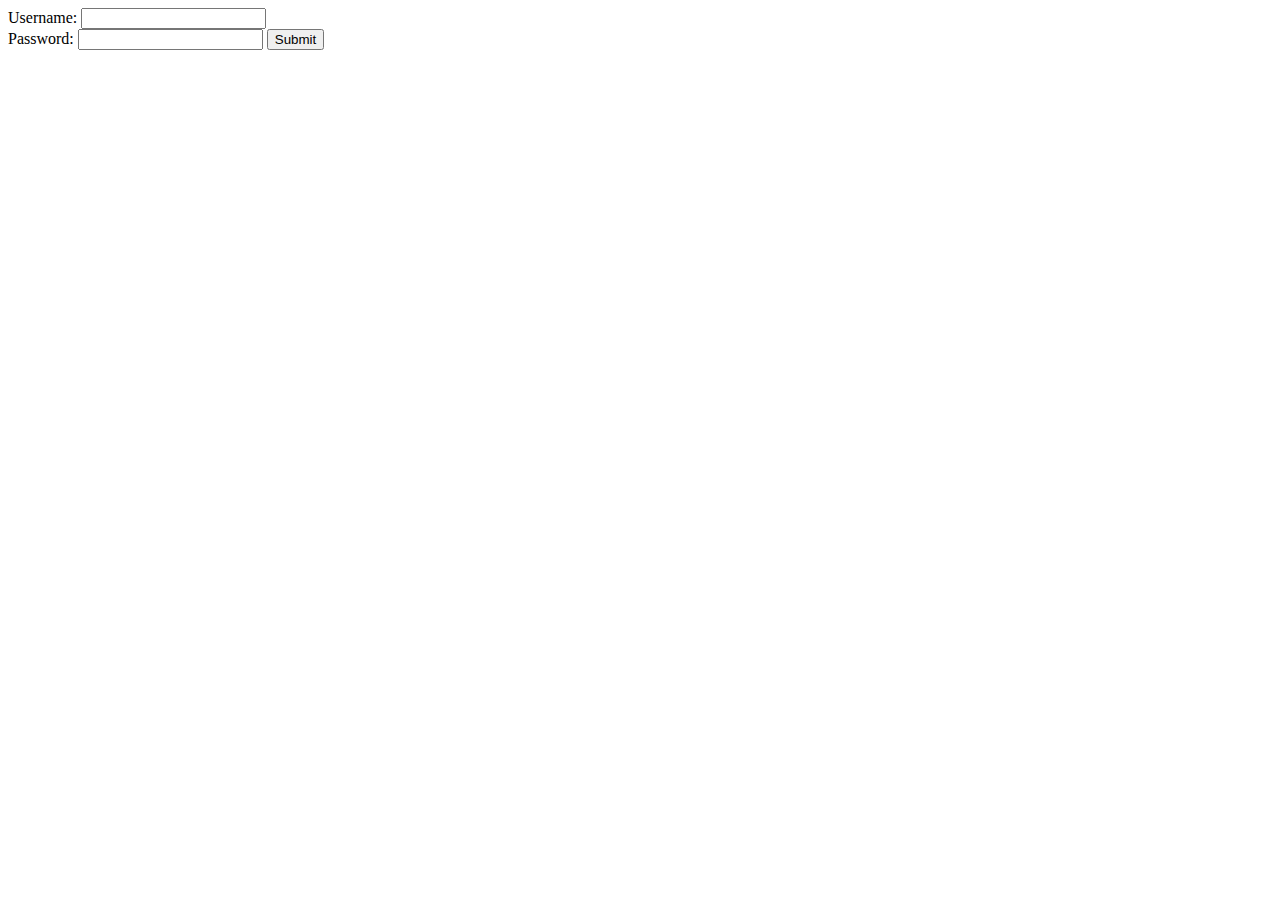
==== index.html @ 33faaf54 "Index / Process" ====
<!DOCTYPE HTML>
<head>
</head>


<body>
	<form action="process.php" method="get">
		Username: <input type="text" name="username">
		<br>
		Password: <input type="text" name="password">
		<input type="submit">
	</form>
</body>

</html>
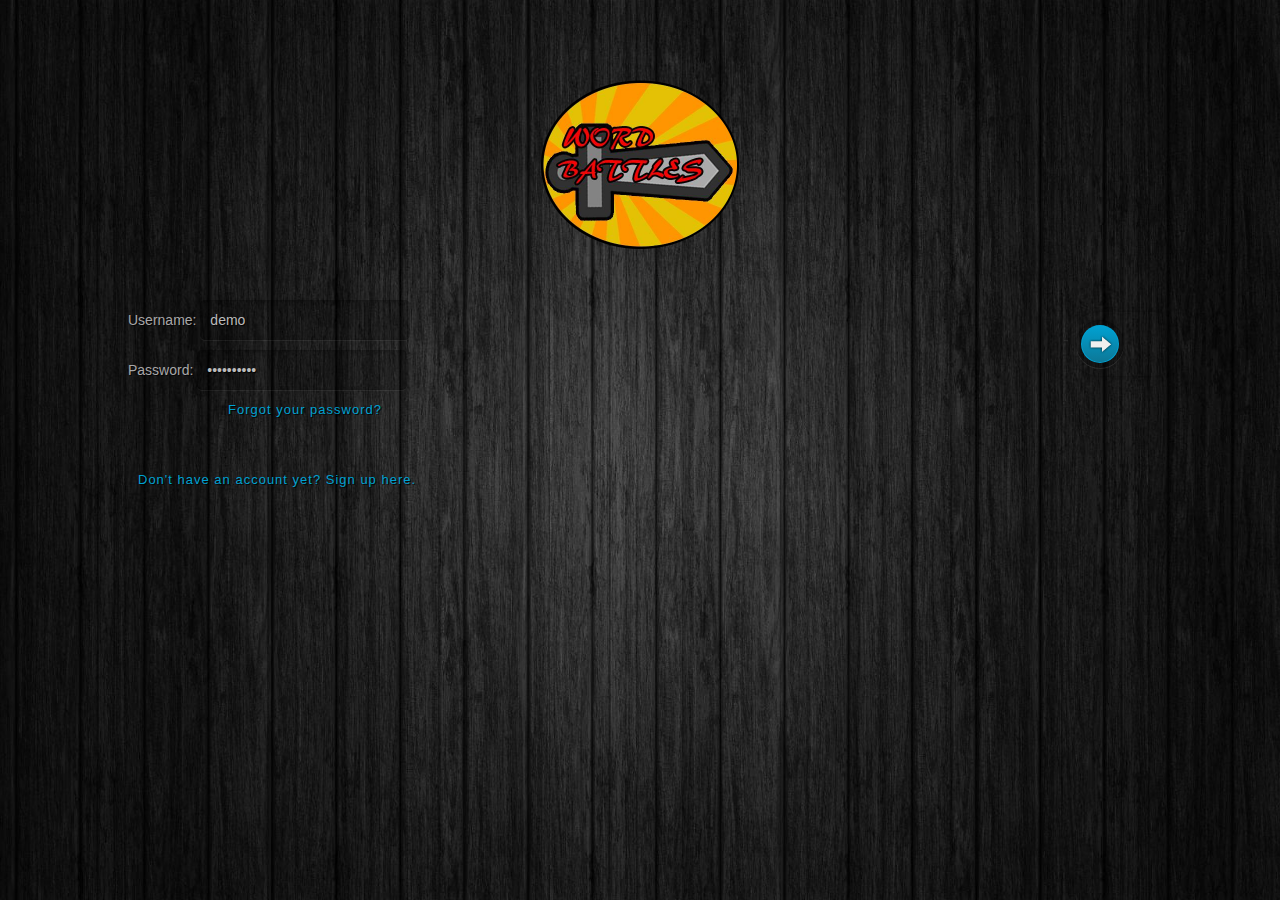
==== commit dd2856a2: "Final Submission" ====
--- a/index.html
+++ b/index.html
@@ -1,15 +1,45 @@
-<!DOCTYPE HTML>
-<head>
-</head>
-
-
-<body>
-	<form action="process.php" method="get">
-		Username: <input type="text" name="username">
-		<br>
-		Password: <input type="text" name="password">
-		<input type="submit">
-	</form>
-</body>
-
-</html>+<html>
+	<head>
+		<meta name="viewport" content="width=device-width, user-scalable=no" />
+		<meta http-equiv="Content-type" content="text/html; charset=utf-8">
+		<meta http-equiv="X-UA-Compatible" content="IE=edge,chrome=1">
+		<title>Log into Word Battles</title>
+		<link rel="stylesheet" href="css/templateStyle.css">
+		<link rel="stylesheet" href="css/main.css">
+		
+		<script type="text/javascript" src="js/jquery.min.js"></script>
+		<script type="text/javascript" src="js/jquery-ui.min.js"></script>
+		<script type="text/javascript" src="js/jquery.ui.touch-punch.min.js"></script>
+		<script type="text/javascript" src="js/main.js"></script>
+		
+	</head>
+	
+	<body style="background-color: #000000">
+		
+		<div class="centerText mainLogoContainer">
+			<img src="icon.png" style="height:200px;width:auto;margin-top:65px;" />
+		</div>
+		
+		<div class="loginContainer">
+			<form method="post" action="home.html" class="login">
+				<p>
+					<span>Username:</span>
+					<input type="text" name="login" id="login" value="demo">
+				</p>
+		
+				<p>
+					<span>Password:</span>
+					<input type="password" name="password" id="password" value="4815162342">
+				</p>
+		
+				<p class="login-submit">
+					<button type="submit" class="login-button" onclick="tempLoginOnclick()">Login</button>
+				</p>
+		
+				<p class="forgot-password"><a href="#">Forgot your password?</a></p>
+				<br><br>
+				<p class="forgot-password" style="padding-left:10px;"><a href="#">Don't have an account yet? Sign up here.</a></p>
+			</form>
+		</div>
+	</body>
+</html>
--- a/css/templateStyle.css
+++ b/css/templateStyle.css
@@ -0,0 +1,252 @@
+html, body, div, span, applet, object, iframe,
+h1, h2, h3, h4, h5, h6, p, blockquote, pre,
+a, abbr, acronym, address, big, cite, code,
+del, dfn, em, img, ins, kbd, q, s, samp,
+small, strike, strong, sub, sup, tt, var,
+b, u, i, center,
+dl, dt, dd, ol, ul, li,
+fieldset, form, label, legend,
+table, caption, tbody, tfoot, thead, tr, th, td,
+article, aside, canvas, details, embed,
+figure, figcaption, footer, header, hgroup,
+menu, nav, output, ruby, section, summary,
+time, mark, audio, video {
+  margin: 0;
+  padding: 0;
+  border: 0;
+  font-size: 100%;
+  font: inherit;
+  vertical-align: baseline;
+}
+
+article, aside, details, figcaption, figure,
+footer, header, hgroup, menu, nav, section {
+  display: block;
+}
+
+body {
+  line-height: 1;
+}
+
+ol, ul {
+  list-style: none;
+}
+
+blockquote, q {
+  quotes: none;
+}
+
+blockquote:before, blockquote:after,
+q:before, q:after {
+  content: '';
+  content: none;
+}
+
+table {
+  border-collapse: collapse;
+  border-spacing: 0;
+}
+
+body {
+  font: 14px/20px 'Helvetica Neue', Helvetica, Arial, sans-serif;
+  color: #404040;
+}
+
+a {
+  color: #00a1d2;
+  text-decoration: none;
+}
+a:hover {
+  text-decoration: underline;
+}
+
+
+
+
+
+.login {
+  position: relative;
+  width: 100%;
+  padding-right: 32px;
+  font-weight: 300;
+  color: #a8a7a8;
+  text-shadow: 1px 1px 0 rgba(0, 0, 0, 0.8);
+}
+.login p {
+  margin: 0 0 10px;
+}
+
+input, button, label {
+  font-family: 'Helvetica Neue', Helvetica, Arial, sans-serif;
+  font-size: 14px;
+  font-weight: 300;
+  -webkit-box-sizing: border-box;
+  -moz-box-sizing: border-box;
+  box-sizing: border-box;
+}
+
+input[type=text], input[type=password] {
+  padding: 0 10px;
+  width: 210px;
+  height: 40px;
+  color: #bbb;
+  text-shadow: 1px 1px 1px black;
+  background: rgba(0, 0, 0, 0.16);
+  border: 0;
+  border-radius: 5px;
+  -webkit-box-shadow: inset 0 1px 4px rgba(0, 0, 0, 0.3), 0 1px rgba(255, 255, 255, 0.06);
+  box-shadow: inset 0 1px 4px rgba(0, 0, 0, 0.3), 0 1px rgba(255, 255, 255, 0.06);
+}
+input[type=text]:focus, input[type=password]:focus {
+  color: white;
+  background: rgba(0, 0, 0, 0.1);
+  outline: 0;
+}
+
+label {
+  float: left;
+  width: 100px;
+  line-height: 40px;
+  padding-right: 10px;
+  font-weight: 100;
+  text-align: right;
+  letter-spacing: 1px;
+}
+
+.forgot-password {
+  padding-left: 100px;
+  font-size: 13px;
+  font-weight: 100;
+  letter-spacing: 1px;
+}
+
+.login-submit {
+  position: absolute;
+  top: 12px;
+  right: 0;
+  width: 100px;
+  height: 48px;
+  padding: 8px;
+  border-radius: 32px;
+  -webkit-box-shadow: 0 0 4px rgba(0, 0, 0, 0.35);
+  box-shadow: 0 0 4px rgba(0, 0, 0, 0.35);
+}
+.login-submit:before, .login-submit:after {
+  content: '';
+  z-index: 1;
+  position: absolute;
+}
+.login-submit:before {
+  top: 28px;
+  left: -4px;
+  width: 4px;
+  height: 10px;
+  -webkit-box-shadow: inset 0 1px rgba(255, 255, 255, 0.06);
+  box-shadow: inset 0 1px rgba(255, 255, 255, 0.06);
+}
+.login-submit:after {
+  top: -4px;
+  bottom: -4px;
+  right: -4px;
+  width: 36px;
+}
+
+.login-button {
+  position: relative;
+  z-index: 2;
+  width: 48px;
+  height: 48px;
+  padding: 0 0 48px;
+  /* Fix wrong positioning in Firefox 9 & older (bug 450418) */
+  text-indent: 120%;
+  white-space: nowrap;
+  overflow: hidden;
+  background: none;
+  border: 0;
+  border-radius: 24px;
+  cursor: pointer;
+  -webkit-box-shadow: inset 0 1px 1px rgba(0, 0, 0, 0.2), 0 1px rgba(255, 255, 255, 0.1);
+  box-shadow: inset 0 1px 1px rgba(0, 0, 0, 0.2), 0 1px rgba(255, 255, 255, 0.1);
+  /* Must use another pseudo element for the gradient background because Webkit */
+  /* clips the background incorrectly inside elements with a border-radius.     */
+}
+.login-button:before {
+  content: '';
+  position: absolute;
+  top: 5px;
+  bottom: 5px;
+  left: 5px;
+  right: 5px;
+  background: #00a2d3;
+  border-radius: 24px;
+  background-image: -webkit-linear-gradient(top, #00a2d3, #0d7796);
+  background-image: -moz-linear-gradient(top, #00a2d3, #0d7796);
+  background-image: -o-linear-gradient(top, #00a2d3, #0d7796);
+  background-image: linear-gradient(to bottom, #00a2d3, #0d7796);
+  -webkit-box-shadow: inset 0 0 0 1px #00a2d3, 0 0 0 5px rgba(0, 0, 0, 0.16);
+  box-shadow: inset 0 0 0 1px #00a2d3, 0 0 0 5px rgba(0, 0, 0, 0.16);
+}
+.login-button:active:before {
+  background: #0591ba;
+  background-image: -webkit-linear-gradient(top, #0591ba, #00a2d3);
+  background-image: -moz-linear-gradient(top, #0591ba, #00a2d3);
+  background-image: -o-linear-gradient(top, #0591ba, #00a2d3);
+  background-image: linear-gradient(to bottom, #0591ba, #00a2d3);
+}
+.login-button:after {
+  content: '';
+  position: absolute;
+  top: 15px;
+  left: 12px;
+  width: 25px;
+  height: 19px;
+  background: url("../img/arrow.png") 0 0 no-repeat;
+}
+
+::-moz-focus-inner {
+  border: 0;
+  padding: 0;
+}
+
+.lt-ie9 input[type=text], .lt-ie9 input[type=password] {
+  line-height: 40px;
+  background: #282828;
+}
+.lt-ie9 .login-submit {
+  position: absolute;
+  top: 12px;
+  right: -28px;
+  padding: 4px;
+}
+.lt-ie9 .login-submit:before, .lt-ie9 .login-submit:after {
+  display: none;
+}
+.lt-ie9 .login-button {
+  line-height: 48px;
+}
+.lt-ie9 .about {
+  background: #313131;
+}
+
+.gamebutton {
+  position:relative;
+  top:1px;
+  -moz-box-shadow:inset 0px 0px 0px 1px #bbdaf7;
+  -webkit-box-shadow:inset 0px 0px 0px 1px #bbdaf7;
+  box-shadow:inset 0px 0px 0px 1px #bbdaf7;
+  background-color:transparent;
+  text-indent:0;
+  border:1px solid #84bbf3;
+  display:inline-block;
+  color:#ffffff;
+  font-family:Arial;
+  font-size:15px;
+  font-weight:bold;
+  font-style:normal;
+  height:50px;
+  line-height:50px;
+  width:148px;
+  text-decoration:none;
+  text-align:center;
+  text-shadow:1px 1px 0px #528ecc;
+}--- a/css/main.css
+++ b/css/main.css
@@ -0,0 +1,85 @@
+body {
+	width:100%;
+	height:100%;
+	background: url("../img/bg.jpg") no-repeat center center fixed; 
+	background-size: 100% 100%;
+	background-position:100% 100%;
+}
+.centerText{
+	text-align:center;
+}
+.center{
+	margin-left:auto;
+	margin-right:auto;
+}
+
+
+.mainLogoContainer {
+	height:300px;
+	width:100%;
+}
+
+.loginContainer {
+	width: 80%;
+	margin-left:auto;
+	margin-right:auto;
+}
+
+.mainMenuBtn{
+	width:80%;
+	height:75px;
+	border:2px solid #424242;
+	-moz-border-radius: 15px;
+	border-radius: 15px;
+	background: #8E8E8E;
+}
+.mainMenuBtnIcon{
+	position: relative;
+	height: 50px;
+	top: 10px;
+	left: 10px;
+	float: left;
+}
+
+.mainMenuBtnText{
+	font-size: 40px;
+	position: relative;
+	top: 30px;
+	left: 15px;
+	float: left;
+}
+
+.wordChoiceContainer{
+	display:none;
+}
+
+.wordScrambleContainer{
+	display:none;
+}
+
+.gameBoardContainer{
+	display:none;
+	padding-top: 200px;
+}
+
+.ui-state-default{
+	width:40px;
+	height:40px;
+	color: #ffffff;
+	float:left;
+	padding-top: 10px;
+	margin-left: 10px;
+	border: 1px solid gray;
+	-moz-border-radius: 10px;
+	border-radius: 10px;
+}
+#sortable{
+	width: 100%;
+	text-align:center;
+	padding-bottom: 150px;
+}
+
+
+
+
+
